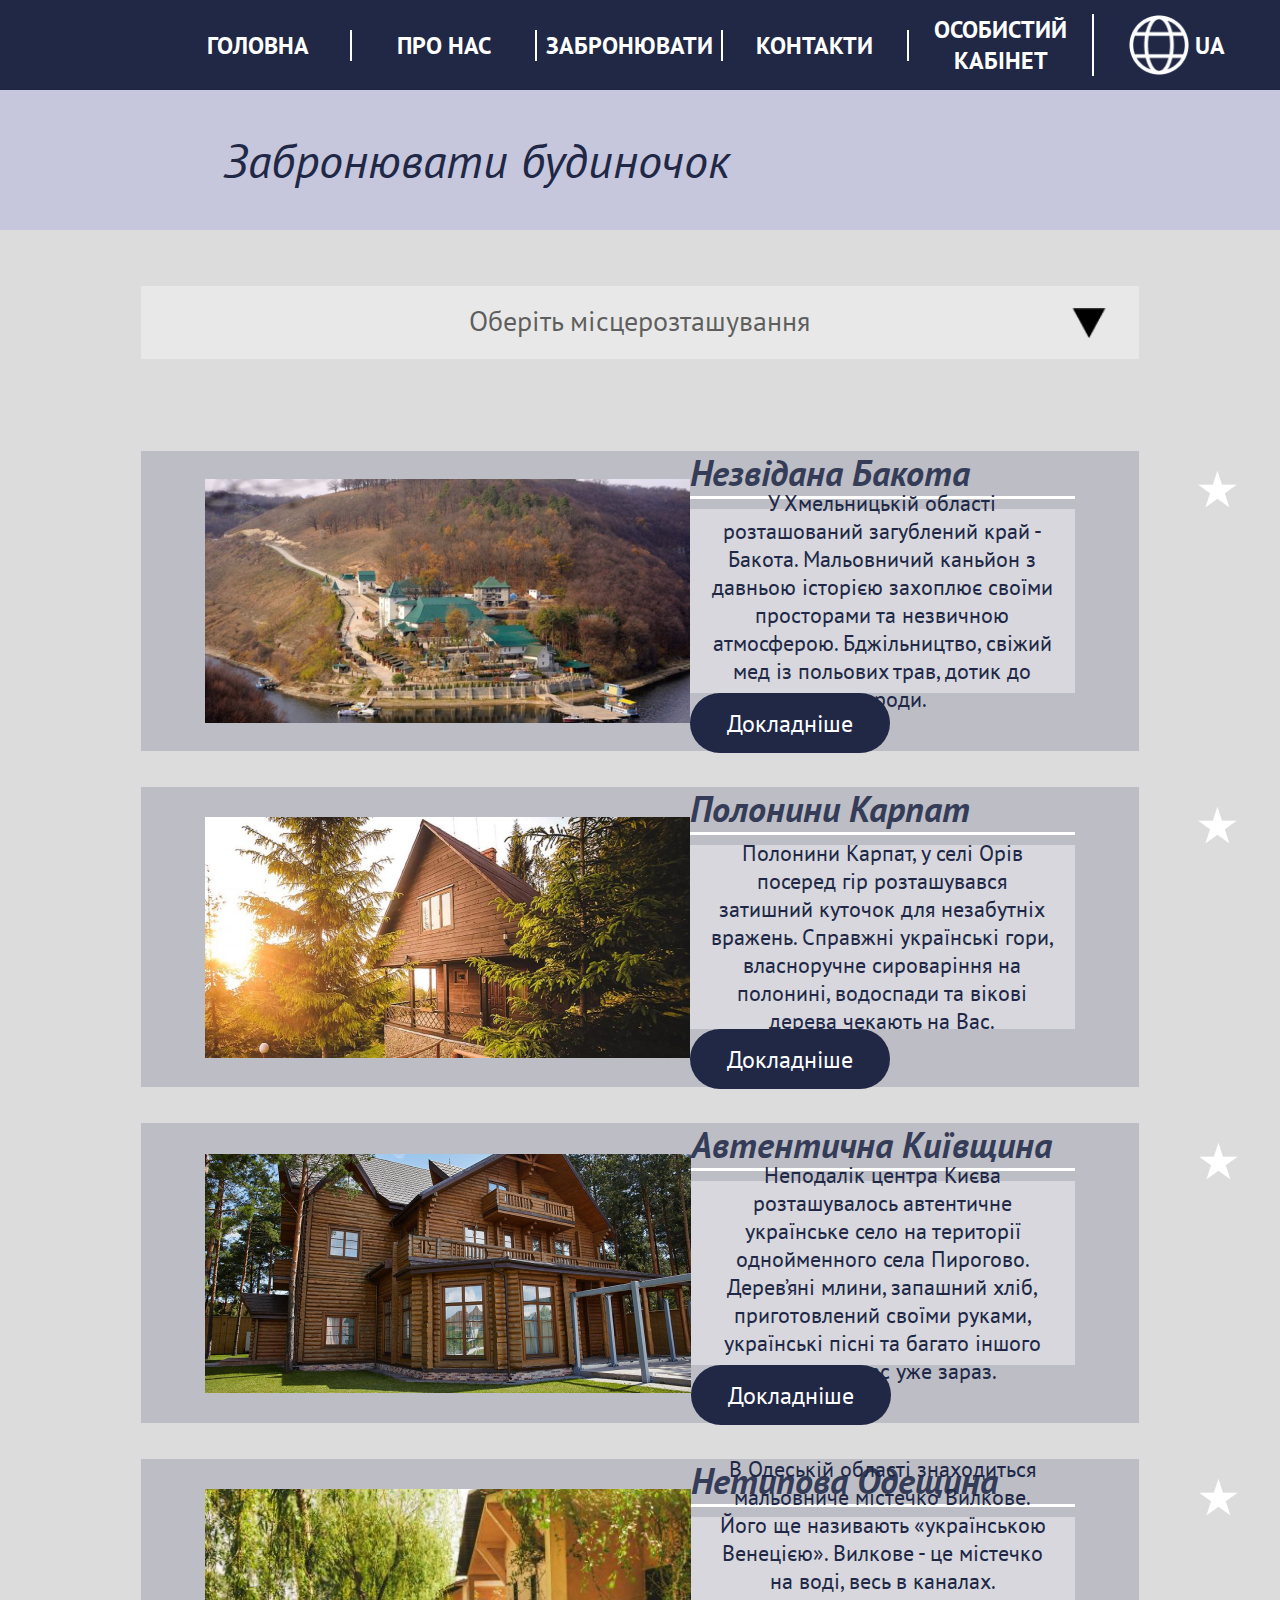
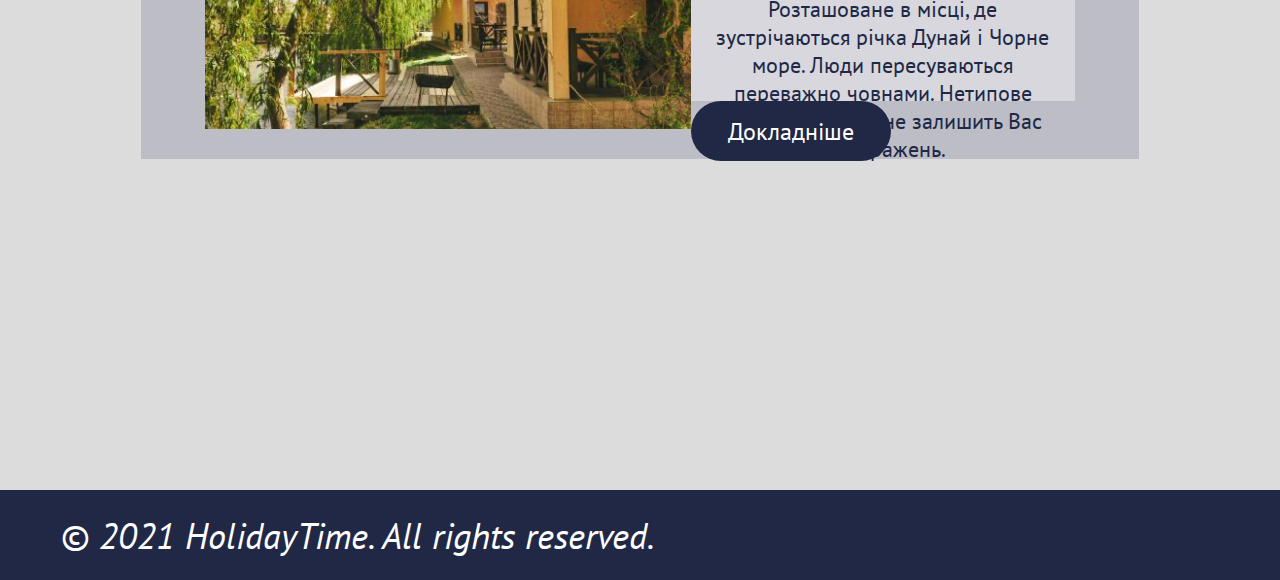
==== html/book.html @ 4d521962 "First commit" ====
<!DOCTYPE html>
<html lang="en">
<head>
    <meta charset="UTF-8">
    <meta name="viewport" content="width=device-width, initial-scale=1.0">
    <link rel="stylesheet" href="./css/book.css">
    <link rel="preconnect" href="https://fonts.googleapis.com">
    <link rel="preconnect" href="https://fonts.gstatic.com" crossorigin>
    <link href="https://fonts.googleapis.com/css2?family=PT+Sans:ital,wght@0,400;0,700;1,400;1,700&display=swap" rel="stylesheet">
    <link rel="shortcut icon" href="https://s3-alpha-sig.figma.com/img/ca5e/0ff9/3ae21a385ab1edee756a77763a1f44b2?Expires=1714348800&Key-Pair-Id=APKAQ4GOSFWCVNEHN3O4&Signature=cFKWEnhKCh1U-j5uQkLMXxHDe6MbX9P~1HsRcMhEvOQB8s1iCPOYGaf89Bi5WKy9cgZJ~LSumPu3jwzLmltEUg3FiBxszWWO6sh1e1cuRG3xLutnYdVc6bQoTU1HbiZlVLP64BC4La7j2p-nNxnncshrcRwQf5H72YmyZdvvnEYMLoYYa1Lt5uZBmfVp2cKgtczuXaQcLWb1wfz~ohTIeJb7mEjnrrYD6z5Y2a~RKEad3UWdmIIibYBbt0yqLVaGZyLL~TtqRPGsp~DzVDDipcaVyYnD3PXlhY3m1LZf-g47VLv~1Rxw6kCuYGeUp1wyw4yxPRfyAPP8mGAhnTjmKA__" type="image/x-icon">
    <title>Бронь</title>
</head>
<body>
    <header class="header">
        <div class="logo-image"></div>
        <nav class="nav">
            <p class="nav-text"><a href="./index.html" class="nav-link">ГОЛОВНА</a></p>
            <p class="nav-text"><a href="./about.html" class="nav-link">ПРО НАС</a></p>
            <p class="nav-text"><a href="./book.html" class="nav-link">ЗАБРОНЮВАТИ</a></p>
            <p class="nav-text"><a href="./contact.html" class="nav-link">КОНТАКТИ</a></p>
            <p class="nav-text"><a href="./account.html" class="nav-link">ОСОБИСТИЙ<br>КАБІНЕТ</a></p>
            <div class="lang">
                <img src="../img/lang.png" alt="language" class="lang-img">
                <div class="dropdown">
                    <button class="dropbtn"><p class="nav-text"><a href="#" class="nav-link">UA</a></p></button>
                    <div class="lang-content">
                      <a href="#">UA</a>
                      <a href="#">RU</a>
                      <a href="#">EN</a>
                    </div>
                </div>
            </div>
        </nav>
    </header>
    <main class="content">
        <div class="title-cover">
            <h1 class="title">Забронювати будиночок</h1>
        </div>
        <div class="book-content">
            <div class="book-choose">
                <a href="#" class="choose">
                    <img src="../img/triangle.png" alt="triangle" class="triangle">
                    <h3 class="choose-title">Оберіть місцерозташування</h3>
                </a>
            </div>
                <div class="book">
                    <img src="../img/bakota.png" alt="bakota" class="book-img">
                    <a href="#" class="star">★</a>
                    <div class="info">
                        <h4 class="book-title">Незвідана Бакота</h4>
                        <div class="book-desc">
                            <p class="desc-text">У Хмельницькій області розташований загублений край - Бакота. Мальовничий каньйон з давньою історією захоплює своїми просторами та незвичною атмосферою. Бджільництво, свіжий мед із польових трав, дотик до природи.</p>
                        </div>
                        <a href="#" class="about-btn">
                            <div class="about">
                                <p class="about-text">Докладніше</p>
                            </div>
                        </a>
                    </div>
                </div>
                <div class="book">
                    <img src="../img/karpaty.png" alt="karpaty" class="book-img">
                    <a href="#" class="star">★</a>
                    <div class="info">
                        <h4 class="book-title">Полонини Карпат</h4>
                        <div class="book-desc">
                            <p class="desc-text">Полонини Карпат, у селі Орів посеред гір розташувався затишний куточок для незабутніх вражень. Справжні українські гори, власноручне сироваріння на полонині, водоспади та вікові дерева чекають на Вас.</p>
                        </div>
                        <a href="./house.html" class="about-btn">
                            <div class="about">
                                <p class="about-text">Докладніше</p>
                            </div>
                        </a>
                    </div>
                </div>
                <div class="book">
                    <img src="../img/kyiv.png" alt="kyiv" class="book-img">
                    <a href="#" class="star">★</a>
                    <div class="info">
                        <h4 class="book-title">Автентична Київщина</h4>
                        <div class="book-desc">
                            <p class="desc-text">Неподалік центра Києва розташувалось автентичне українське село на території однойменного села Пирогово. Дерев’яні млини, запашний хліб, приготовлений своїми руками, українські пісні та багато іншого чекає на вас уже зараз.</p>
                        </div>
                        <a href="#" class="about-btn">
                            <div class="about">
                                <p class="about-text">Докладніше</p>
                            </div>
                        </a>
                    </div>
                </div>
                <div class="book">
                    <img src="../img/odesa.png" alt="odesa" class="book-img">
                    <a href="#" class="star">★</a>
                    <div class="info">
                        <h4 class="book-title">Нетипова Одещина</h4>
                        <div class="book-desc">
                            <p class="desc-text">В Одеській області знаходиться мальовниче містечко Вилкове. Його ще називають «українською Венецією». Вилкове - це містечко на воді, весь в каналах. Розташоване в місці, де зустрічаються річка Дунай і Чорне море. Люди пересуваються переважно човнами. Нетипове українське село не залишить Вас без вражень.</p>
                        </div>
                        <a href="#" class="about-btn">
                            <div class="about">
                                <p class="about-text">Докладніше</p>
                            </div>
                        </a>
                    </div>
                </div>
        </div>
    </main>
    <footer class="footer">
        <p class="cc">© 2021 HolidayTime.  All rights reserved.</p>
    </footer>
    
</body>
</html>
---- html/css/book.css ----
* {
  margin: 0;
  box-sizing: border-box;
}

a {
  text-decoration: none;
  color: inherit;
  transition: 0.2s;
  cursor: pointer;
}
a:hover {
  color: rgb(234, 234, 47);
}
a:focus {
  color: rgb(182, 182, 182);
}

p {
  font-family: "PT Sans", sans-serif;
}

header {
  height: 90px;
  background-color: #202846;
  display: flex;
  flex-direction: row;
  justify-content: space-around;
  align-items: center;
}
header .nav {
  width: 1200px;
  height: 60px;
  display: flex;
  flex-direction: row;
  justify-content: space-between;
  align-items: center;
}
header .nav .nav-text {
  width: 16.6666666667%;
  text-align: center;
  color: #fff;
  font-family: "PT Sans", sans-serif;
  font-style: none;
  font-weight: 700;
  font-size: 24px;
  border-right: 2px solid white;
}
header .nav .nav-text:last-child {
  border-right: none;
}
header .nav .lang {
  width: 16.6666666667%;
  display: flex;
  flex-direction: row;
  justify-content: center;
  align-items: center;
}
header .nav .lang .lang-img {
  width: 60px;
}
header .nav .dropbtn {
  width: 57px;
  height: 44px;
  background-color: #202846;
  border: none;
}
header .nav .lang-content {
  display: none;
  position: absolute;
  width: 57px;
  height: 105px;
  background-color: #202846;
  min-width: 30px;
  box-shadow: 0px 8px 16px 0px rgba(0, 0, 0, 0.2);
  z-index: 1;
}
header .nav .lang-content a {
  text-align: center;
  display: block;
  color: white;
  width: 57px;
  height: 35px;
  font-family: "PT Sans", sans-serif;
  font-style: none;
  font-weight: 700;
  font-size: 24px;
}
header .nav .lang-content a:focus {
  background-color: #39477a;
}
header .nav .dropdown:hover .lang-content {
  display: block;
}
header .logo-image {
  width: 179px;
  height: 70px;
  border-radius: 35px;
  background: url("https://s3-alpha-sig.figma.com/img/ca5e/0ff9/3ae21a385ab1edee756a77763a1f44b2?Expires=1714348800&Key-Pair-Id=APKAQ4GOSFWCVNEHN3O4&Signature=cFKWEnhKCh1U-j5uQkLMXxHDe6MbX9P~1HsRcMhEvOQB8s1iCPOYGaf89Bi5WKy9cgZJ~LSumPu3jwzLmltEUg3FiBxszWWO6sh1e1cuRG3xLutnYdVc6bQoTU1HbiZlVLP64BC4La7j2p-nNxnncshrcRwQf5H72YmyZdvvnEYMLoYYa1Lt5uZBmfVp2cKgtczuXaQcLWb1wfz~ohTIeJb7mEjnrrYD6z5Y2a~RKEad3UWdmIIibYBbt0yqLVaGZyLL~TtqRPGsp~DzVDDipcaVyYnD3PXlhY3m1LZf-g47VLv~1Rxw6kCuYGeUp1wyw4yxPRfyAPP8mGAhnTjmKA__");
  background-size: cover;
  background-position: center;
}

main {
  height: 2000px;
  background-color: #dcdcdc;
}
main .title-cover {
  width: 100%;
  height: 140px;
  padding-left: 223px;
  background-color: #C6C6DC;
  display: flex;
  flex-direction: row;
  justify-content: start;
  align-items: center;
}
main .title-cover .title {
  color: #202846;
  font-family: "PT Sans", sans-serif;
  font-style: italic;
  font-weight: 400;
  font-size: 48px;
}
main .book-content {
  display: flex;
  flex-direction: column;
  justify-content: space-around;
  align-items: center;
}
main .book-content .book-choose {
  width: 78%;
  height: 73px;
  margin: 56px 0;
  background-color: #e8e8e8;
}
main .book-content .book-choose .choose-title {
  text-align: center;
  font-family: "PT Sans", sans-serif;
  font-style: normal;
  font-weight: 400;
  font-size: 28px;
  transform: translate(-50%, -50%);
  position: relative;
  left: 50%;
  text-align: center;
  color: rgba(0, 0, 0, 0.61);
}
main .book-content .book-choose .triangle {
  width: 33px;
  height: 30px;
  background: url("../img/triangle.png");
  position: relative;
  transform: translate(-50%, -50%);
  top: 50%;
  left: 95%;
  background-size: cover;
  background-position: center;
}
main .book-content .book {
  width: 78%;
  height: 300px;
  margin-top: 36px;
  padding: 29px 5%;
  background-color: #BDBDC6;
  display: flex;
  flex-direction: row;
  justify-content: space-between;
  align-items: center;
}
main .book-content .book:first-child {
  margin-top: 0;
}
main .book-content .book .star {
  width: 0;
  height: 0;
  display: inline-block;
  color: #fff;
  font-family: "PT Sans", sans-serif;
  font-style: normal;
  font-weight: 400;
  font-size: 50px;
  position: relative;
  top: -60%;
  left: 58%;
  transform: translate(-50%, -50%);
  z-index: 2;
}
main .book-content .book .star:focus {
  color: #ffff00;
}
main .book-content .book .info {
  width: 48%;
}
main .book-content .book .info .book-title {
  font-family: "PT Sans", sans-serif;
  font-style: italic;
  font-weight: 700;
  font-size: 36px;
  color: #353C57;
  border-bottom: 3px solid #fff;
  margin-bottom: 10px;
}
main .book-content .book .info .book-desc {
  height: 184px;
  background-color: #D7D7DD;
  font-family: "PT Sans", sans-serif;
  font-style: normal;
  font-weight: 400;
  font-size: 22px;
  text-align: center;
  color: #202846;
}
main .book-content .book .info .book-desc .desc-text {
  transform: translate(-50%, -50%);
  position: relative;
  left: 50%;
  top: 50%;
  text-align: center;
  width: 90%;
}
main .book-content .book .info .about-btn {
  transform: translate(-50%, -50%);
  position: relative;
  top: 0%;
  left: 0%;
}
main .book-content .book .info .about-btn .about {
  background-color: #202846;
  width: 200px;
  height: 60px;
  border-radius: 30px;
  z-index: 2;
}
main .book-content .book .info .about-btn .about .about-text {
  color: #fff;
  font-family: "PT Sans", sans-serif;
  font-style: normal;
  font-weight: 400;
  font-size: 24px;
  transform: translate(-50%, -50%);
  position: relative;
  left: 50%;
  top: 50%;
  text-align: center;
}

footer {
  background-color: #202846;
  height: 90px;
  padding-left: 60px;
  display: flex;
  flex-direction: row;
  justify-content: start;
  align-items: center;
}
footer .cc {
  color: #fff;
  font-family: "PT Sans", sans-serif;
  font-style: italic;
  font-weight: 400;
  font-size: 36px;
}

@media screen and (max-width: 1400px) {
  .nav-text {
    font-family: "PT Sans", sans-serif;
    font-style: none;
    font-weight: 500;
    font-size: 18px;
  }
  .book-desc {
    font-family: "PT Sans", sans-serif;
    font-style: normal;
    font-weight: 400;
    font-size: 14px;
  }
  .cc {
    font-family: "PT Sans", sans-serif;
    font-style: italic;
    font-weight: 100;
    font-size: 24px;
  }
}

/*# sourceMappingURL=book.css.map */
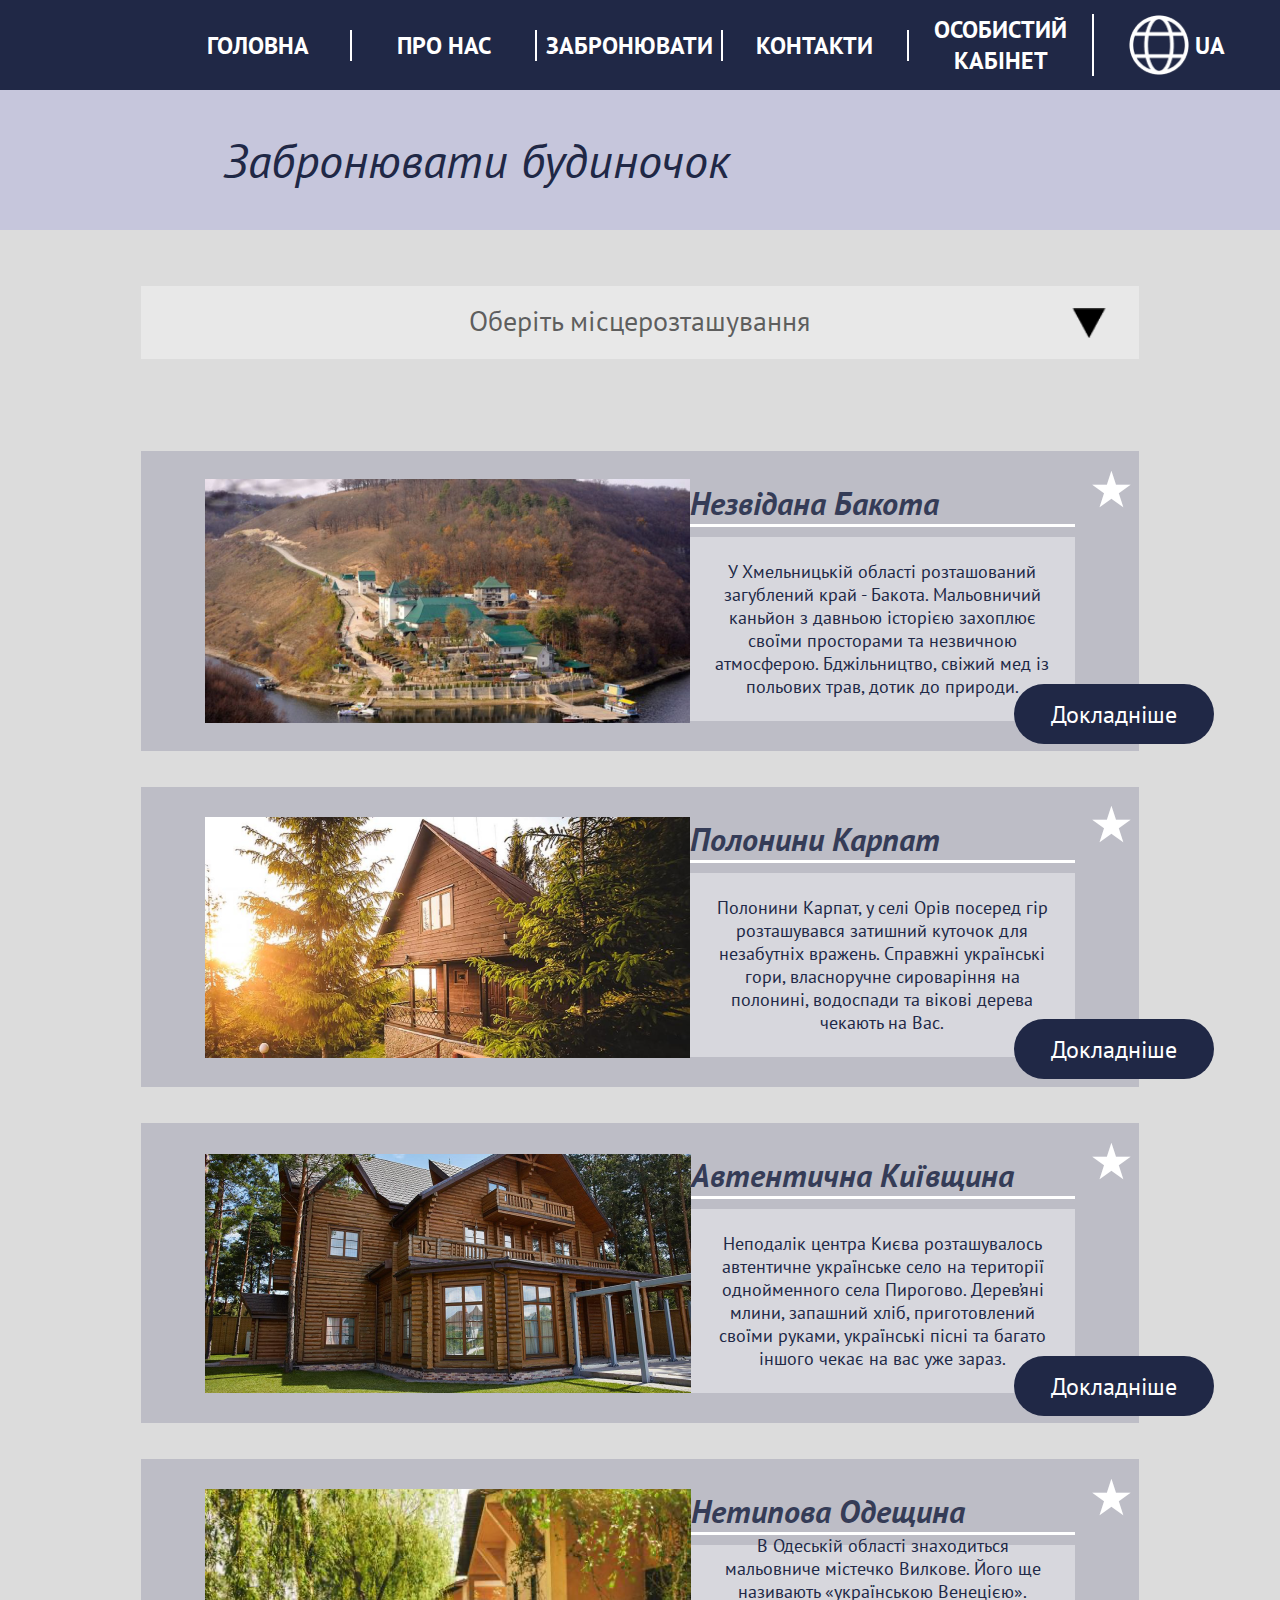
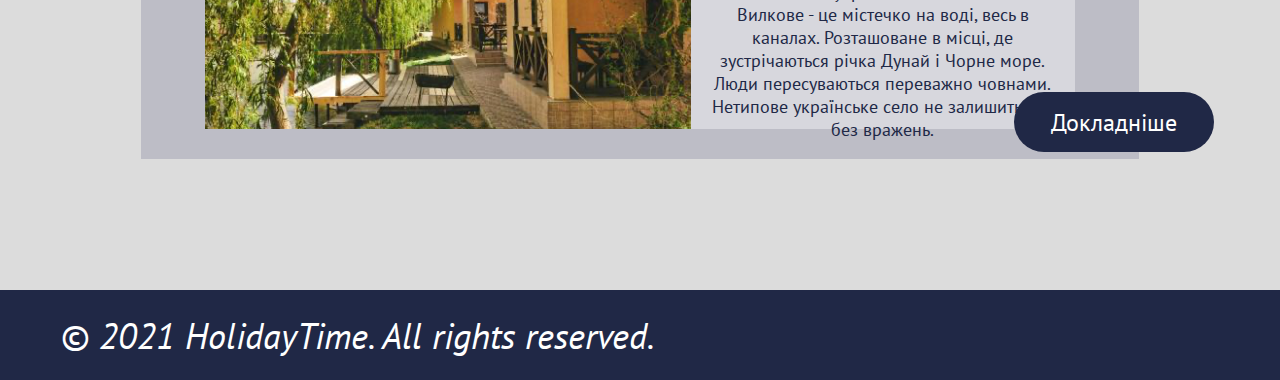
==== commit 3fbc2445: "Second commit" ====
--- a/html/book.html
+++ b/html/book.html
@@ -45,13 +45,13 @@
             </div>
                 <div class="book">
                     <img src="../img/bakota.png" alt="bakota" class="book-img">
-                    <a href="#" class="star">★</a>
+                    <a href="#" class="star a">★</a>
                     <div class="info">
                         <h4 class="book-title">Незвідана Бакота</h4>
                         <div class="book-desc">
                             <p class="desc-text">У Хмельницькій області розташований загублений край - Бакота. Мальовничий каньйон з давньою історією захоплює своїми просторами та незвичною атмосферою. Бджільництво, свіжий мед із польових трав, дотик до природи.</p>
                         </div>
-                        <a href="#" class="about-btn">
+                        <a href="#" class="about-btn a">
                             <div class="about">
                                 <p class="about-text">Докладніше</p>
                             </div>
@@ -60,13 +60,13 @@
                 </div>
                 <div class="book">
                     <img src="../img/karpaty.png" alt="karpaty" class="book-img">
-                    <a href="#" class="star">★</a>
+                    <a href="#" class="star b">★</a>
                     <div class="info">
                         <h4 class="book-title">Полонини Карпат</h4>
                         <div class="book-desc">
                             <p class="desc-text">Полонини Карпат, у селі Орів посеред гір розташувався затишний куточок для незабутніх вражень. Справжні українські гори, власноручне сироваріння на полонині, водоспади та вікові дерева чекають на Вас.</p>
                         </div>
-                        <a href="./house.html" class="about-btn">
+                        <a href="./house.html" class="about-btn b">
                             <div class="about">
                                 <p class="about-text">Докладніше</p>
                             </div>
@@ -75,13 +75,13 @@
                 </div>
                 <div class="book">
                     <img src="../img/kyiv.png" alt="kyiv" class="book-img">
-                    <a href="#" class="star">★</a>
+                    <a href="#" class="star c">★</a>
                     <div class="info">
                         <h4 class="book-title">Автентична Київщина</h4>
                         <div class="book-desc">
                             <p class="desc-text">Неподалік центра Києва розташувалось автентичне українське село на території однойменного села Пирогово. Дерев’яні млини, запашний хліб, приготовлений своїми руками, українські пісні та багато іншого чекає на вас уже зараз.</p>
                         </div>
-                        <a href="#" class="about-btn">
+                        <a href="#" class="about-btn c">
                             <div class="about">
                                 <p class="about-text">Докладніше</p>
                             </div>
@@ -90,13 +90,13 @@
                 </div>
                 <div class="book">
                     <img src="../img/odesa.png" alt="odesa" class="book-img">
-                    <a href="#" class="star">★</a>
+                    <a href="#" class="star d">★</a>
                     <div class="info">
                         <h4 class="book-title">Нетипова Одещина</h4>
                         <div class="book-desc">
                             <p class="desc-text">В Одеській області знаходиться мальовниче містечко Вилкове. Його ще називають «українською Венецією». Вилкове - це містечко на воді, весь в каналах. Розташоване в місці, де зустрічаються річка Дунай і Чорне море. Люди пересуваються переважно човнами. Нетипове українське село не залишить Вас без вражень.</p>
                         </div>
-                        <a href="#" class="about-btn">
+                        <a href="#" class="about-btn d">
                             <div class="about">
                                 <p class="about-text">Докладніше</p>
                             </div>
--- a/html/css/book.css
+++ b/html/css/book.css
@@ -30,7 +30,7 @@
 }
 header .nav {
   width: 1200px;
-  height: 60px;
+  height: 600px;
   display: flex;
   flex-direction: row;
   justify-content: space-between;
@@ -102,7 +102,7 @@
 }
 
 main {
-  height: 2000px;
+  height: 1800px;
   background-color: #dcdcdc;
 }
 main .title-cover {
@@ -172,22 +172,33 @@
   margin-top: 0;
 }
 main .book-content .book .star {
-  width: 0;
-  height: 0;
+  width: 50px;
+  height: 50px;
   display: inline-block;
   color: #fff;
   font-family: "PT Sans", sans-serif;
   font-style: normal;
   font-weight: 400;
   font-size: 50px;
-  position: relative;
-  top: -60%;
-  left: 58%;
+  position: absolute;
+  left: 87%;
   transform: translate(-50%, -50%);
   z-index: 2;
 }
 main .book-content .book .star:focus {
   color: #ffff00;
+}
+main .book-content .book [class$=a] {
+  top: 481px;
+}
+main .book-content .book [class$=b] {
+  top: 816px;
+}
+main .book-content .book [class$=c] {
+  top: 1153px;
+}
+main .book-content .book [class$=d] {
+  top: 1489px;
 }
 main .book-content .book .info {
   width: 48%;
@@ -221,9 +232,9 @@
 }
 main .book-content .book .info .about-btn {
   transform: translate(-50%, -50%);
-  position: relative;
+  position: absolute;
   top: 0%;
-  left: 0%;
+  left: 87%;
 }
 main .book-content .book .info .about-btn .about {
   background-color: #202846;
@@ -244,6 +255,18 @@
   top: 50%;
   text-align: center;
 }
+main .book-content .book .info [class$=a] {
+  top: 714px;
+}
+main .book-content .book .info [class$=b] {
+  top: 1049px;
+}
+main .book-content .book .info [class$=c] {
+  top: 1386px;
+}
+main .book-content .book .info [class$=d] {
+  top: 1722px;
+}
 
 footer {
   background-color: #202846;
@@ -262,23 +285,292 @@
   font-size: 36px;
 }
 
-@media screen and (max-width: 1400px) {
-  .nav-text {
+@media (max-width: 1600px) {
+  main .book-content {
+    display: flex;
+    flex-direction: column;
+    justify-content: space-around;
+    align-items: center;
+  }
+  main .book-content .book-choose {
+    width: 78%;
+    height: 73px;
+    margin: 56px 0;
+    background-color: #e8e8e8;
+  }
+  main .book-content .book-choose .choose-title {
+    text-align: center;
+    font-family: "PT Sans", sans-serif;
+    font-style: normal;
+    font-weight: 400;
+    font-size: 28px;
+    transform: translate(-50%, -50%);
+    position: relative;
+    left: 50%;
+    text-align: center;
+    color: rgba(0, 0, 0, 0.61);
+  }
+  main .book-content .book-choose .triangle {
+    width: 33px;
+    height: 30px;
+    background: url("../img/triangle.png");
+    position: relative;
+    transform: translate(-50%, -50%);
+    top: 50%;
+    left: 95%;
+    background-size: cover;
+    background-position: center;
+  }
+  main .book-content .book {
+    width: 78%;
+    height: 300px;
+    margin-top: 36px;
+    padding: 29px 5%;
+    background-color: #BDBDC6;
+    display: flex;
+    flex-direction: row;
+    justify-content: space-between;
+    align-items: center;
+  }
+  main .book-content .book:first-child {
+    margin-top: 0;
+  }
+  main .book-content .book .star {
+    width: 50px;
+    height: 50px;
+    display: inline-block;
+    color: #fff;
+    font-family: "PT Sans", sans-serif;
+    font-style: normal;
+    font-weight: 400;
+    font-size: 50px;
+    position: absolute;
+    left: 87%;
+    transform: translate(-50%, -50%);
+    z-index: 2;
+  }
+  main .book-content .book .star:focus {
+    color: #ffff00;
+  }
+  main .book-content .book [class$=a] {
+    top: 481px;
+  }
+  main .book-content .book [class$=b] {
+    top: 816px;
+  }
+  main .book-content .book [class$=c] {
+    top: 1153px;
+  }
+  main .book-content .book [class$=d] {
+    top: 1489px;
+  }
+  main .book-content .book .info {
+    width: 48%;
+  }
+  main .book-content .book .info .book-title {
+    font-family: "PT Sans", sans-serif;
+    font-style: italic;
+    font-weight: 700;
+    font-size: 32px;
+  }
+  main .book-content .book .info .book-desc {
+    font-family: "PT Sans", sans-serif;
+    font-style: normal;
+    font-weight: 400;
+    font-size: 18px;
+    text-align: center;
+    color: #202846;
+  }
+  main .book-content .book .info .book-desc .desc-text {
+    transform: translate(-50%, -50%);
+    position: relative;
+    left: 50%;
+    top: 50%;
+    text-align: center;
+    width: 90%;
+  }
+  main .book-content .book .info .about-btn {
+    transform: translate(-50%, -50%);
+    position: absolute;
+    top: 0%;
+    left: 87%;
+  }
+  main .book-content .book .info .about-btn .about {
+    background-color: #202846;
+    width: 200px;
+    height: 60px;
+    border-radius: 30px;
+    z-index: 2;
+  }
+  main .book-content .book .info .about-btn .about .about-text {
+    color: #fff;
+    font-family: "PT Sans", sans-serif;
+    font-style: normal;
+    font-weight: 400;
+    font-size: 24px;
+    transform: translate(-50%, -50%);
+    position: relative;
+    left: 50%;
+    top: 50%;
+    text-align: center;
+  }
+  main .book-content .book .info [class$=a] {
+    top: 714px;
+  }
+  main .book-content .book .info [class$=b] {
+    top: 1049px;
+  }
+  main .book-content .book .info [class$=c] {
+    top: 1386px;
+  }
+  main .book-content .book .info [class$=d] {
+    top: 1722px;
+  }
+}
+@media (max-width: 1100px) {
+  header .nav {
+    width: 100%;
+    height: 60px;
+  }
+  header .nav .nav-text {
+    font-family: "PT Sans", sans-serif;
+    font-style: normal;
+    font-weight: 700;
+    font-size: 12px;
+  }
+  header .nav .nav-text:last-child {
+    border-right: none;
+  }
+  header .nav .lang .lang-img {
+    width: 20px;
+  }
+  header .nav .dropbtn {
+    width: 35px;
+    height: 44px;
+  }
+  header .nav .lang-content {
+    width: 35px;
+    height: 105px;
+  }
+  header .nav .lang-content a {
+    text-align: center;
+    display: block;
+    color: white;
+    width: 35px;
+    height: 35px;
     font-family: "PT Sans", sans-serif;
     font-style: none;
-    font-weight: 500;
+    font-weight: 700;
     font-size: 18px;
   }
-  .book-desc {
-    font-family: "PT Sans", sans-serif;
-    font-style: normal;
-    font-weight: 400;
-    font-size: 14px;
-  }
-  .cc {
+  header .logo-image {
+    display: none;
+  }
+  main {
+    height: 1800px;
+  }
+  main .title-cover {
+    width: 100%;
+    height: 140px;
+    padding-left: 50px;
+  }
+  main .title-cover .title {
     font-family: "PT Sans", sans-serif;
     font-style: italic;
-    font-weight: 100;
+    font-weight: 400;
+    font-size: 26px;
+  }
+  main .book-content {
+    display: flex;
+    flex-direction: column;
+    justify-content: space-around;
+    align-items: center;
+  }
+  main .book-content .book-choose {
+    width: 90%;
+  }
+  main .book-content .book-choose .choose-title {
+    font-family: "PT Sans", sans-serif;
+    font-style: normal;
+    font-weight: 400;
+    font-size: 28px;
+  }
+  main .book-content .book-choose .triangle {
+    width: 25px;
+    height: 25px;
+    background: url("../img/triangle.png");
+  }
+  main .book-content .book {
+    width: 90%;
+    height: 300px;
+    margin-top: 36px;
+    padding: 29px 5%;
+    background-color: #BDBDC6;
+    display: flex;
+    flex-direction: row;
+    justify-content: space-between;
+    align-items: center;
+  }
+  main .book-content .book:first-child {
+    margin-top: 0;
+  }
+  main .book-content .book .book-img {
+    width: 50%;
+  }
+  main .book-content .book .star {
+    width: 30px;
+    height: 30px;
+    font-family: "PT Sans", sans-serif;
+    font-style: normal;
+    font-weight: 400;
+    font-size: 30px;
+  }
+  main .book-content .book .info {
+    width: 48%;
+  }
+  main .book-content .book .info .book-title {
+    font-family: "PT Sans", sans-serif;
+    font-style: italic;
+    font-weight: 700;
+    font-size: 26px;
+  }
+  main .book-content .book .info .book-desc {
+    height: 184px;
+    font-family: "PT Sans", sans-serif;
+    font-style: normal;
+    font-weight: 400;
+    font-size: 12px;
+  }
+  main .book-content .book .info .about-btn .about {
+    margin: 0 auto;
+    background-color: #202846;
+    width: 140px;
+    height: 50px;
+    border-radius: 25px;
+    transition: 0.5s;
+    color: #fff;
+  }
+  main .book-content .book .info .about-btn .about:hover {
+    background-color: #343b54;
+  }
+  main .book-content .book .info .about-btn .about .about-text {
+    font-family: "PT Sans", sans-serif;
+    font-style: normal;
+    font-weight: 400;
+    font-size: 16px;
+    transform: translate(-50%, -50%);
+    position: relative;
+    left: 50%;
+    top: 50%;
+    text-align: center;
+  }
+  footer {
+    height: 70px;
+  }
+  footer .cc {
+    font-family: "PT Sans", sans-serif;
+    font-style: italic;
+    font-weight: 400;
     font-size: 24px;
   }
 }
